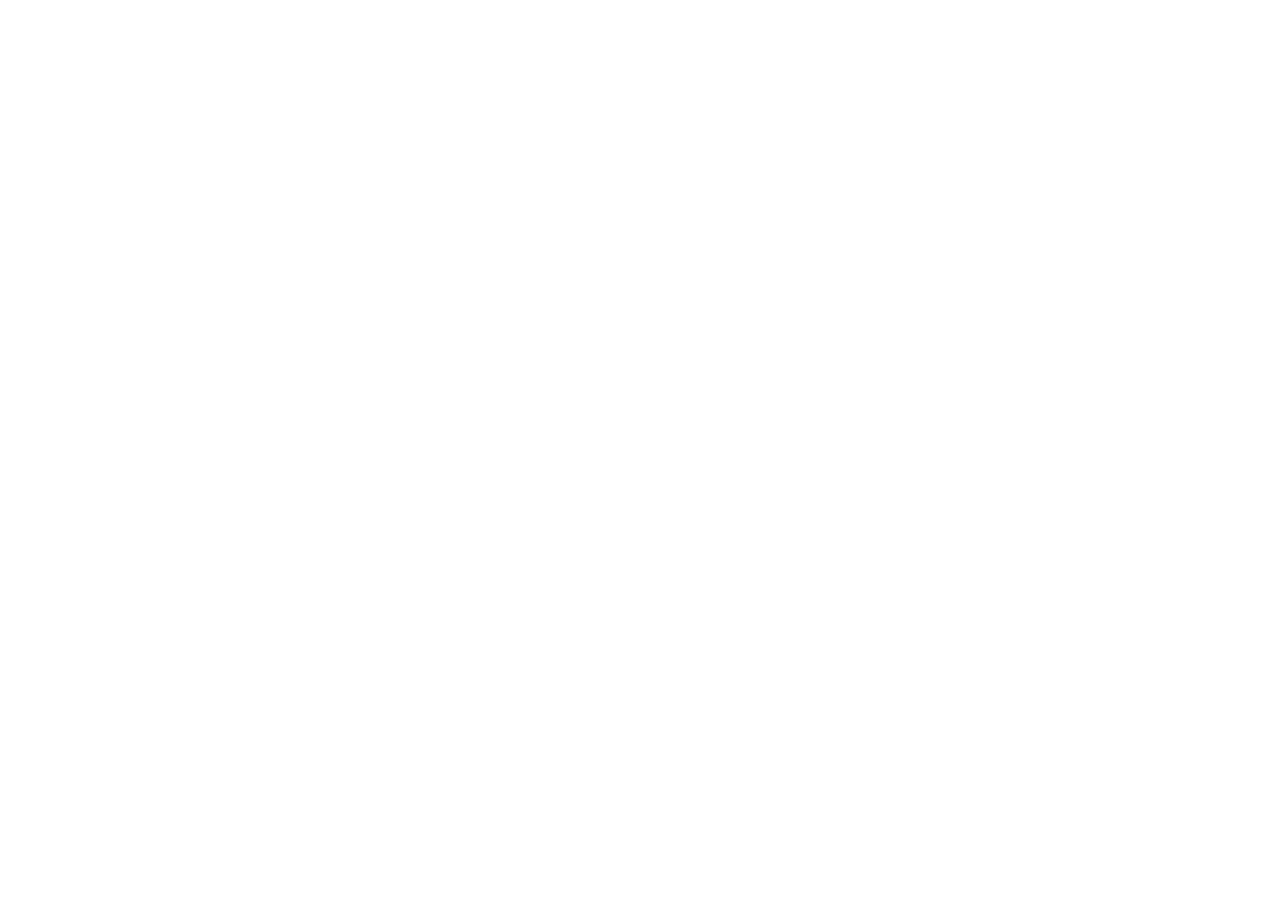
==== Parte1/index.html @ d8000444 "test" ====
<!DOCTYPE html>
<html lang="en">
<head>
    <link rel="stylesheet" href="css/style.css">
    <meta charset="UTF-8">
    <meta http-equiv="X-UA-Compatible" content="IE=edge">
    <meta name="viewport" content="width=device-width, initial-scale=1.0">
    <title>Tribute to: </title>
</head>
<body>
    
</body>
</html>
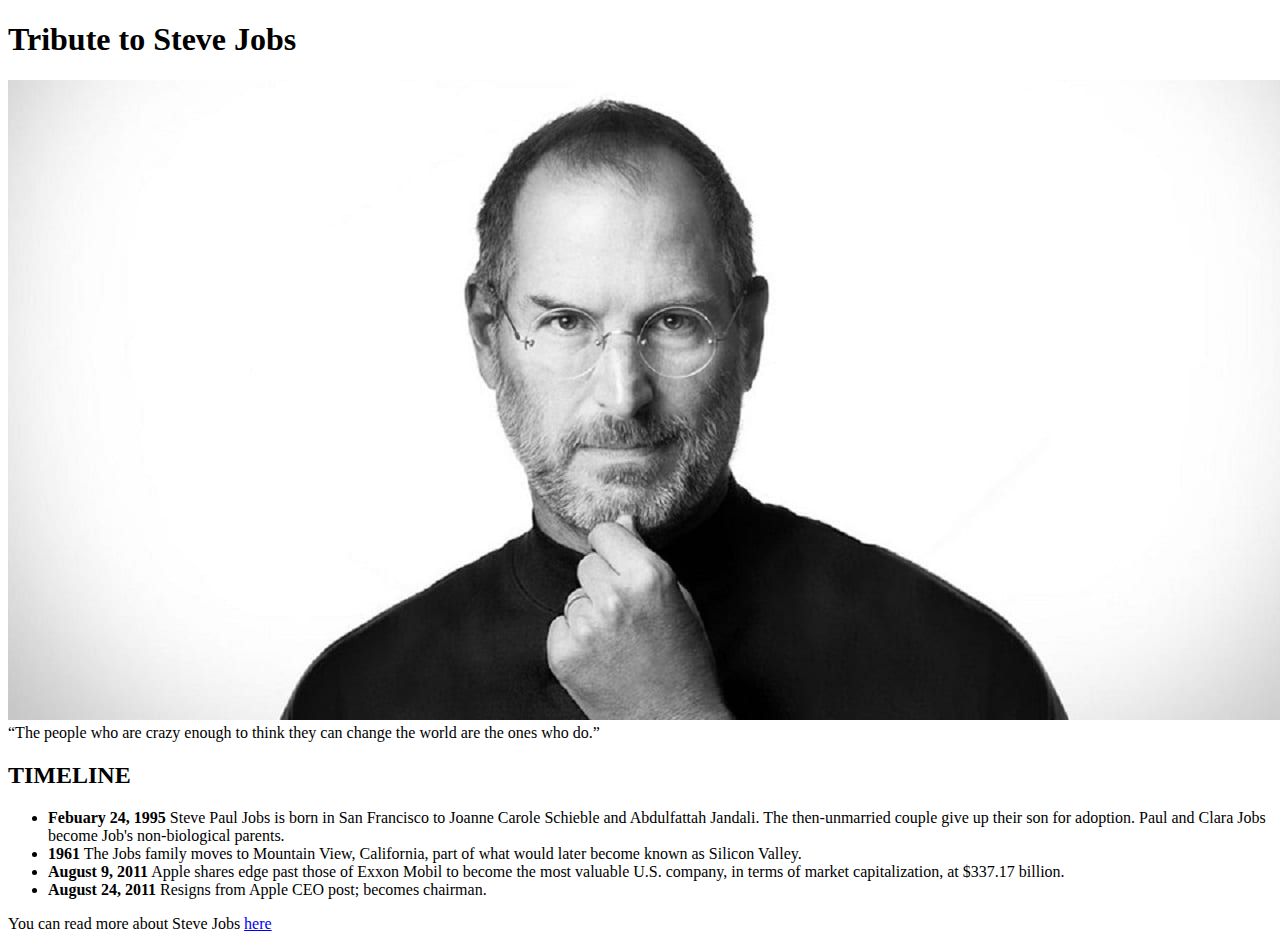
==== commit c7212bd8: "finished html of part 1" ====
--- a/Parte1/index.html
+++ b/Parte1/index.html
@@ -5,9 +5,33 @@
     <meta charset="UTF-8">
     <meta http-equiv="X-UA-Compatible" content="IE=edge">
     <meta name="viewport" content="width=device-width, initial-scale=1.0">
-    <title>Tribute to: </title>
+    <title>Tribute to: Steve Jobs</title>
 </head>
 <body>
-    
+    <header>
+        <h1>Tribute to Steve Jobs</h1>
+        <img src="img/jobs.jpg" alt="Headshot of Steve Jobs" class="picture-jobs">
+        <q>The people who are crazy enough to think they can change the world are the ones who do.</q>
+    </header>
+    <main>
+        <h2>TIMELINE</h2>
+        <ul>
+            <li>
+                <b>Febuary 24, 1995</b> Steve Paul Jobs is born in San Francisco to Joanne Carole Schieble and Abdulfattah Jandali. The then-unmarried couple give up their son for adoption. Paul and Clara Jobs become Job's non-biological parents.
+            </li>
+            <li>
+                <b>1961</b> The Jobs family moves to Mountain View, California, part of what would later become known as Silicon Valley.
+            </li>
+            <li>
+                <b>August 9, 2011</b> Apple shares edge past those of Exxon Mobil to become the most valuable U.S. company, in terms of market capitalization, at $337.17 billion.
+            </li>
+            <li>
+                <b>August 24, 2011</b> Resigns from Apple CEO post; becomes chairman.
+            </li>
+        </ul>
+    </main>
+    <footer>
+        You can read more about Steve Jobs <a href="https://en.wikipedia.org/wiki/Steve_Jobs" target="_blank">here</a>
+    </footer>
 </body>
 </html>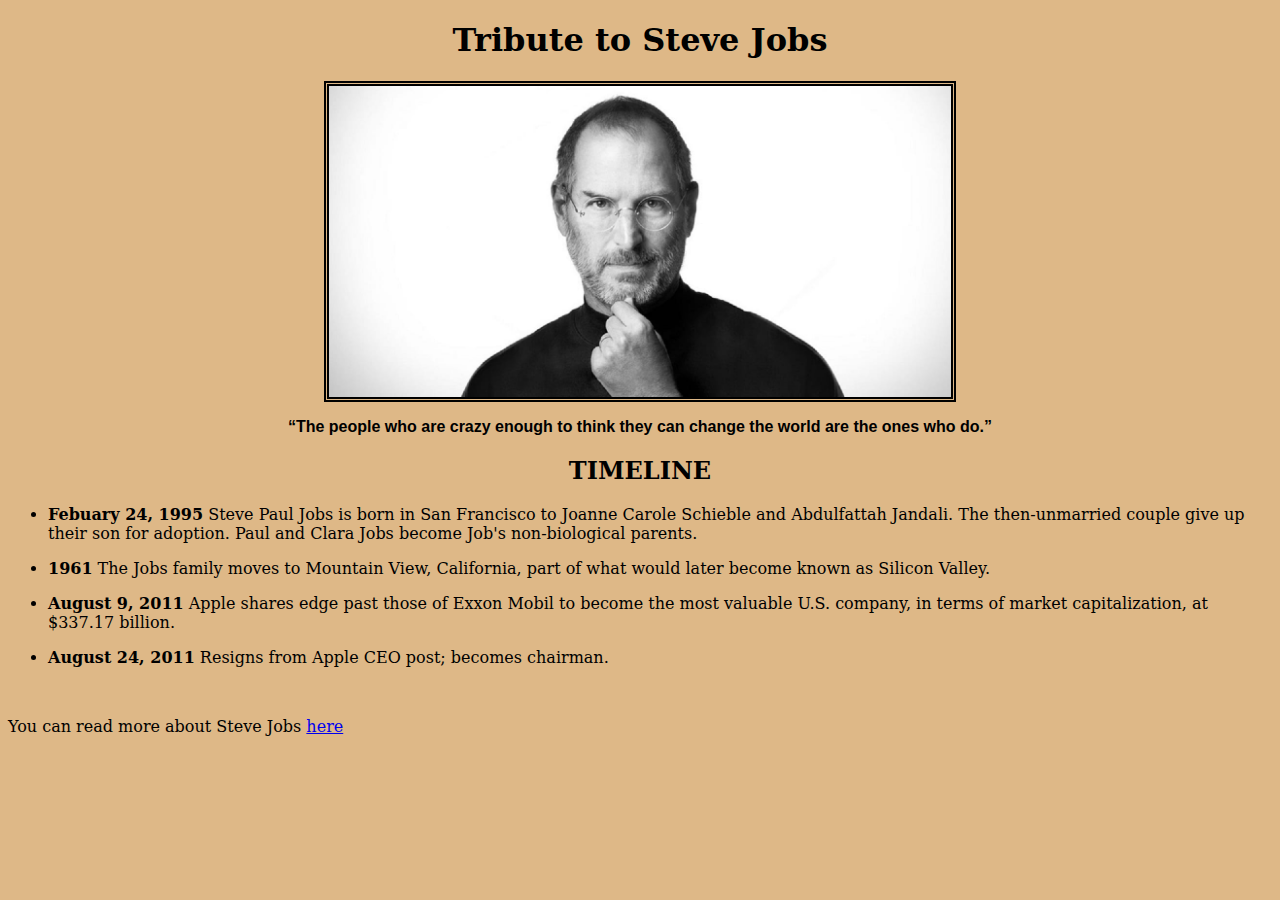
==== commit 323d7bf3: "finished part 1" ====
--- a/Parte1/index.html
+++ b/Parte1/index.html
@@ -10,23 +10,23 @@
 <body>
     <header>
         <h1>Tribute to Steve Jobs</h1>
-        <img src="img/jobs.jpg" alt="Headshot of Steve Jobs" class="picture-jobs">
-        <q>The people who are crazy enough to think they can change the world are the ones who do.</q>
+        <img src="img/jobs.jpg" alt="Headshot of Steve Jobs" class="jobs-picture">
+        <q class="jobs-quote">The people who are crazy enough to think they can change the world are the ones who do.</q>
     </header>
     <main>
         <h2>TIMELINE</h2>
-        <ul>
+        <ul class="main-list">
             <li>
-                <b>Febuary 24, 1995</b> Steve Paul Jobs is born in San Francisco to Joanne Carole Schieble and Abdulfattah Jandali. The then-unmarried couple give up their son for adoption. Paul and Clara Jobs become Job's non-biological parents.
+                <span class="date">Febuary 24, 1995</span> Steve Paul Jobs is born in San Francisco to Joanne Carole Schieble and Abdulfattah Jandali. The then-unmarried couple give up their son for adoption. Paul and Clara Jobs become Job's non-biological parents.
             </li>
             <li>
-                <b>1961</b> The Jobs family moves to Mountain View, California, part of what would later become known as Silicon Valley.
+                <span class="date">1961</span> The Jobs family moves to Mountain View, California, part of what would later become known as Silicon Valley.
             </li>
             <li>
-                <b>August 9, 2011</b> Apple shares edge past those of Exxon Mobil to become the most valuable U.S. company, in terms of market capitalization, at $337.17 billion.
+                <span class="date">August 9, 2011</span> Apple shares edge past those of Exxon Mobil to become the most valuable U.S. company, in terms of market capitalization, at $337.17 billion.
             </li>
             <li>
-                <b>August 24, 2011</b> Resigns from Apple CEO post; becomes chairman.
+                <span class="date">August 24, 2011</span> Resigns from Apple CEO post; becomes chairman.
             </li>
         </ul>
     </main>
--- a/Parte1/css/style.css
+++ b/Parte1/css/style.css
@@ -0,0 +1,42 @@
+* {
+    box-sizing: border-box;
+}
+
+body {
+    background-color: burlywood;
+    font-family: 'serif';
+}
+
+header {
+    text-align: center;
+}
+
+h1, h2 {
+    text-align: center;
+}
+
+.jobs-picture {
+    display: block;
+    margin: 0 auto;
+    width: 50%;
+    border: 5px double black;
+}
+
+.jobs-quote {
+    display: block;
+    margin: 1rem 0;
+    font-weight: bold;
+    font-family: 'Arial', 'sans-serif';
+}
+
+.main-list > li {
+    margin: 1rem 0;
+}
+
+.date {
+    font-weight: bold;
+}
+
+footer {
+    margin-top: 50px;
+}